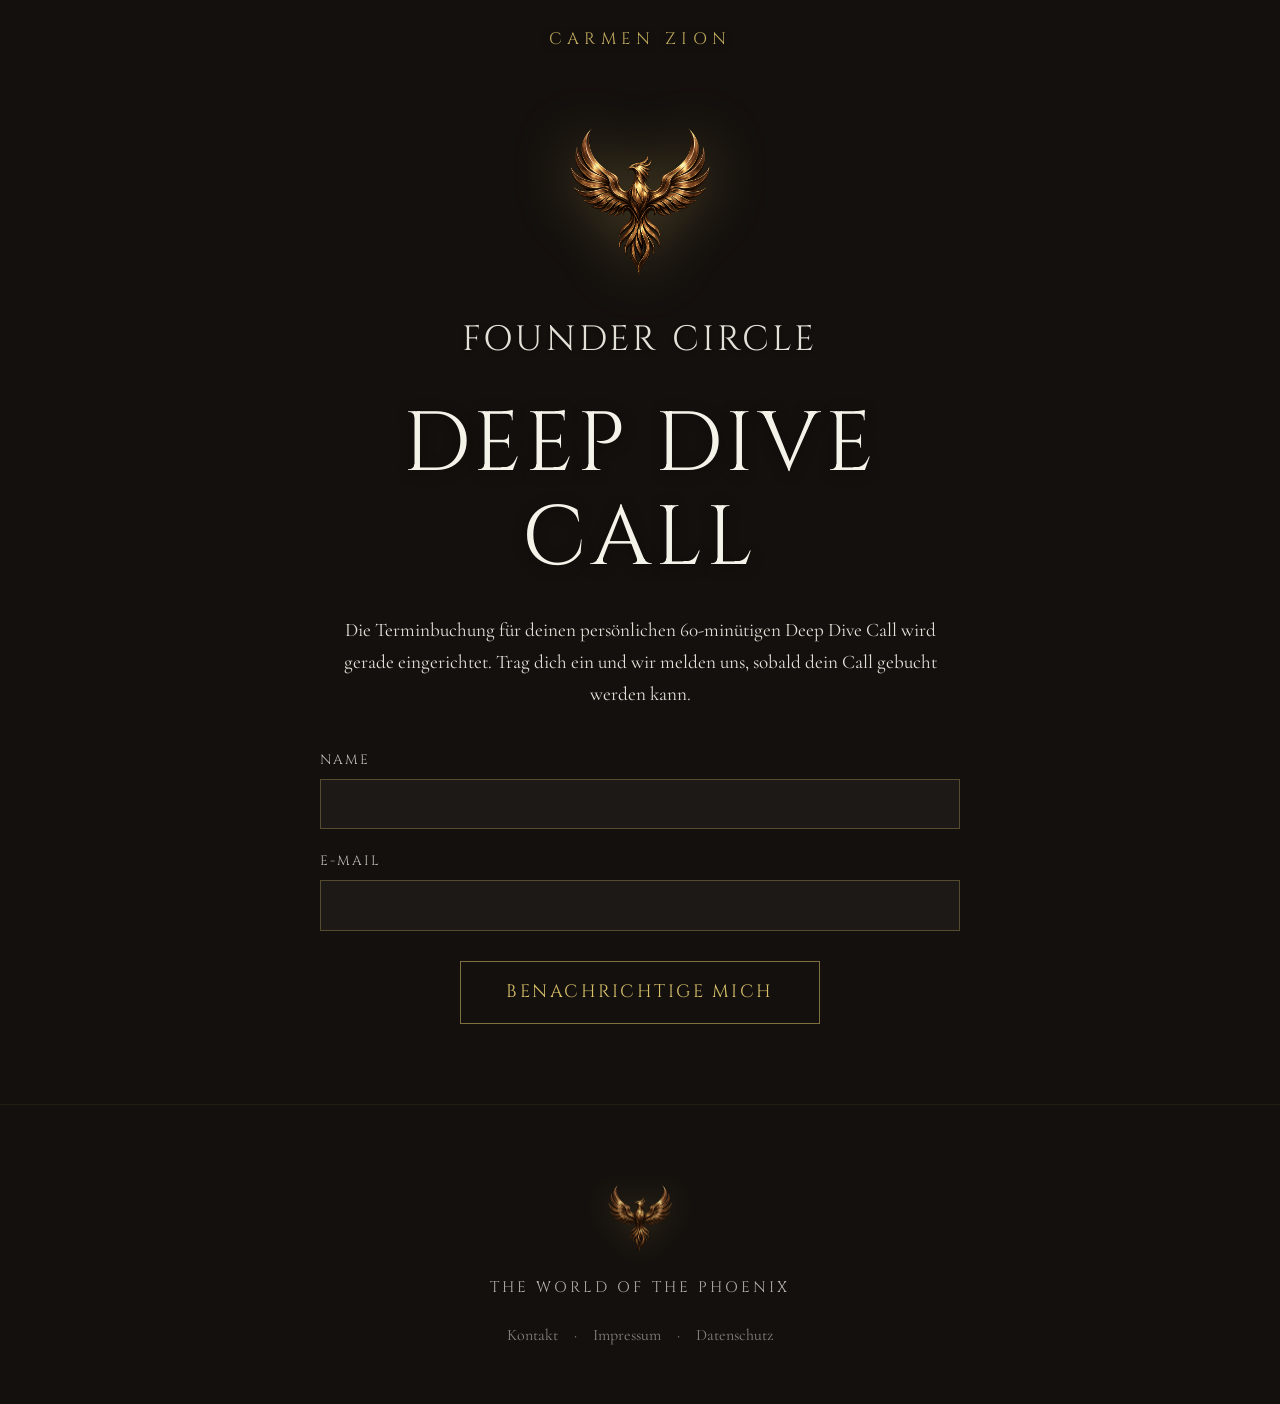
==== booking.html @ 92e67516 "Add contact, waitlist, booking, and gateway1 destination pages" ====
<!DOCTYPE html>
<html lang="de">
<head>
<meta charset="UTF-8">
<meta name="viewport" content="width=device-width, initial-scale=1.0">
<title>Deep Dive Call — Founder Circle</title>
<meta name="description" content="Die Terminbuchung für deinen persönlichen Deep Dive Call öffnet in Kürze.">
<link rel="icon" type="image/png" href="assets/img/phoenix-gold.png">
<link rel="preload" href="assets/fonts/cinzel-latin-400-normal.woff2" as="font" type="font/woff2" crossorigin>
<link rel="preload" href="assets/fonts/cormorant-garamond-latin-400-normal.woff2" as="font" type="font/woff2" crossorigin>
<link rel="stylesheet" href="css/style.css">
</head>
<body>

<header class="site-header">
  <a href="index.html" class="site-header__mark">Carmen Zion</a>
</header>

<main class="page">
  <section class="page__hero">
    <img src="assets/img/phoenix-gold.png" alt="" class="phoenix phoenix--center">
    <p class="eyebrow">Founder Circle</p>
    <h1 class="headline">Deep Dive Call</h1>
    <p class="body body--center">Die Terminbuchung für deinen persönlichen 60-minütigen Deep Dive Call
    wird gerade eingerichtet. Trag dich ein und wir melden uns, sobald dein Call gebucht werden kann.</p>

    <div class="form-wrap" data-form-wrap>
      <form class="form" data-webhook-form novalidate>
        <div class="form__field">
          <label for="booking-name">Name</label>
          <input type="text" id="booking-name" name="name" autocomplete="name" required>
        </div>
        <div class="form__field">
          <label for="booking-email">E-Mail</label>
          <input type="email" id="booking-email" name="email" autocomplete="email" required>
        </div>
        <div class="form__honeypot" aria-hidden="true">
          <label for="booking-website">Website</label>
          <input type="text" id="booking-website" name="website" data-honeypot tabindex="-1" autocomplete="off">
        </div>
        <button type="submit" class="btn btn--gold form__submit">Benachrichtige mich</button>
      </form>
      <p class="form__success" data-form-success hidden>Danke — wir melden uns bei dir, sobald die Terminbuchung bereitsteht.</p>
    </div>
  </section>
</main>

<footer class="footer">
  <img src="assets/img/phoenix-gold.png" alt="" class="phoenix phoenix--footer">
  <p class="footer__brand">The World of the Phoenix</p>
  <nav class="footer__nav">
    <a href="contact.html">Kontakt</a>
    <span>·</span>
    <a href="#">Impressum</a>
    <span>·</span>
    <a href="#">Datenschutz</a>
  </nav>
</footer>

<script src="js/forms.js"></script>
</body>
</html>
---- css/style.css ----
/* ==========================================================================
   The World of the Phoenix — Cinematic Funnel
   Farbwelt: Cinematic Ink Black #14100D · Pristine #F4F3EA · Parsnip Gold #D8C06A
   Typografie: Cinzel (Headline/Subline) · Cormorant Garamond (Statement/Fließtext)
   ========================================================================== */

/* ---------- Selbstgehostete Schriften ---------- */
@font-face {
  font-family: 'Cinzel';
  font-style: normal;
  font-weight: 400;
  font-display: swap;
  src: url('../assets/fonts/cinzel-latin-400-normal.woff2') format('woff2');
}
@font-face {
  font-family: 'Cinzel';
  font-style: normal;
  font-weight: 500;
  font-display: swap;
  src: url('../assets/fonts/cinzel-latin-500-normal.woff2') format('woff2');
}
@font-face {
  font-family: 'Cormorant Garamond';
  font-style: normal;
  font-weight: 400;
  font-display: swap;
  src: url('../assets/fonts/cormorant-garamond-latin-400-normal.woff2') format('woff2');
}
@font-face {
  font-family: 'Cormorant Garamond';
  font-style: normal;
  font-weight: 500;
  font-display: swap;
  src: url('../assets/fonts/cormorant-garamond-latin-500-normal.woff2') format('woff2');
}
@font-face {
  font-family: 'Cormorant Garamond';
  font-style: italic;
  font-weight: 400;
  font-display: swap;
  src: url('../assets/fonts/cormorant-garamond-latin-400-italic.woff2') format('woff2');
}
@font-face {
  font-family: 'Cormorant Garamond';
  font-style: italic;
  font-weight: 500;
  font-display: swap;
  src: url('../assets/fonts/cormorant-garamond-latin-500-italic.woff2') format('woff2');
}

:root {
  --ink: #14100D;
  --ink-soft: #1b1611;
  --pristine: #F4F3EA;
  --gold: #D8C06A;
  --butterum: #C98B4A;
  --bronze: #8A5B3D;

  --water-st: #7FAFBE;
  --water-cta: #2F6F63;
  --fire-st: #C98B4A;
  --fire-cta: #B45A34;
  --air-st: #B7B1BE;
  --air-cta: #F3E6B2;
  --earth-st: #A8C56A;
  --earth-cta: #496B43;

  --font-display: 'Cinzel', serif;
  --font-body: 'Cormorant Garamond', serif;

  --headline: clamp(2.9rem, 7.5vw, 5.25rem);      /* 82–84px desktop */
  --subline: clamp(1.45rem, 3vw, 2.2rem);         /* 33–35px */
  --statement: clamp(1.3rem, 2.2vw, 1.75rem);     /* 26–28px */
  --statement-i: clamp(1.15rem, 2vw, 1.5rem);     /* 22–24px */
  --body: clamp(1.1rem, 1.5vw, 1.28rem);          /* 18–20px */
}

* { margin: 0; padding: 0; box-sizing: border-box; }

html { scroll-behavior: auto; }

html.lenis, html.lenis body { height: auto; }
.lenis.lenis-smooth { scroll-behavior: auto !important; }

body {
  background: var(--ink);
  color: var(--pristine);
  font-family: var(--font-body);
  font-size: var(--body);
  line-height: 1.65;
  overflow-x: hidden;
  -webkit-font-smoothing: antialiased;
}

::selection { background: rgba(216, 192, 106, 0.25); color: var(--pristine); }

img { max-width: 100%; display: block; }

/* ---------- Preloader ---------- */
.preloader {
  position: fixed; inset: 0; z-index: 100;
  background: var(--ink);
  display: flex; flex-direction: column; align-items: center; justify-content: center;
  gap: 2rem;
  transition: opacity 1.2s ease, visibility 1.2s;
}
.preloader.is-done { opacity: 0; visibility: hidden; pointer-events: none; }
.preloader__phoenix {
  width: clamp(80px, 12vw, 130px);
  filter: drop-shadow(0 0 30px rgba(216, 192, 106, 0.35));
  animation: pulse 2.4s ease-in-out infinite;
}
@keyframes pulse {
  0%, 100% { opacity: 0.75; transform: scale(1); }
  50% { opacity: 1; transform: scale(1.04); }
}
.preloader__line {
  width: 160px; height: 1px;
  background: linear-gradient(90deg, transparent, var(--gold), transparent);
  animation: shimmer 1.8s ease-in-out infinite;
}
@keyframes shimmer { 0%,100% { opacity: 0.3; } 50% { opacity: 1; } }

/* ---------- Fixed layers ---------- */
#dust {
  position: fixed; inset: 0; z-index: 1;
  pointer-events: none;
  opacity: 0.65;
}

.cursor-glow {
  position: fixed; z-index: 99;
  width: 340px; height: 340px;
  margin: -170px 0 0 -170px;
  border-radius: 50%;
  pointer-events: none;
  background: radial-gradient(circle, rgba(216,192,106,0.07) 0%, rgba(216,192,106,0.025) 40%, transparent 70%);
  opacity: 0;
  transition: opacity 0.6s;
}
body.has-cursor .cursor-glow { opacity: 1; }
@media (hover: none) { .cursor-glow { display: none; } }

.progress {
  position: fixed; top: 0; left: 0; z-index: 98;
  height: 2px; width: 100%;
  background: linear-gradient(90deg, var(--bronze), var(--gold));
  transform-origin: 0 50%;
  transform: scaleX(0);
  opacity: 0.55;
}

main { position: relative; z-index: 2; }

/* ---------- Scenes ---------- */
.scene { position: relative; }

.scene--hero {
  min-height: 100vh; min-height: 100svh;
  display: flex; align-items: center;
  overflow: hidden;
}

.scene__bg { position: absolute; inset: 0; overflow: hidden; }
.scene__img {
  position: absolute; inset: -12% 0;
  background-size: cover; background-position: center;
  will-change: transform;
}
.scene__veil {
  position: absolute; inset: 0;
  background: linear-gradient(100deg, rgba(20,16,13,0.72) 0%, rgba(20,16,13,0.35) 45%, rgba(20,16,13,0.15) 100%);
}
.scene__veil--light {
  background: linear-gradient(180deg, rgba(20,16,13,0.35), rgba(20,16,13,0.25) 50%, rgba(20,16,13,0.45));
}
.scene__fade { position: absolute; left: 0; right: 0; height: 34vh; pointer-events: none; }
.scene__fade--bottom { bottom: -1px; background: linear-gradient(180deg, transparent, var(--ink)); }
.scene__fade--top { top: -1px; background: linear-gradient(0deg, transparent, var(--ink)); }

.scene__content {
  position: relative; z-index: 3;
  width: min(1200px, 92vw);
  margin: 0 auto;
  padding: 18vh 0;
}
.scene__content--right { text-align: right; }

.scene--dark {
  background: var(--ink);
  padding: clamp(6rem, 14vh, 10rem) 0;
}

/* ---------- Typography ---------- */
.eyebrow {
  font-family: var(--font-display);
  font-size: var(--subline);
  font-weight: 400;
  letter-spacing: 0.09em;
  color: var(--pristine);
  opacity: 0.92;
  text-transform: uppercase;
  text-shadow: 0 1px 4px rgba(0,0,0,0.5);
}

.headline {
  font-family: var(--font-display);
  font-size: var(--headline);
  font-weight: 400;
  letter-spacing: 0.055em;
  line-height: 1.12;
  color: var(--pristine);
  text-transform: uppercase;
  text-shadow: 0 2px 14px rgba(0,0,0,0.45);
}
.headline--gold { color: var(--gold); }
.headline--world {
  color: var(--pristine);
  text-align: center;
  width: 100%;
  text-shadow: 0 2px 24px rgba(0,0,0,0.65);
}

.subline {
  font-family: var(--font-display);
  font-size: var(--subline);
  font-weight: 400;
  letter-spacing: 0.05em;
  line-height: 1.4;
  color: var(--pristine);
}
.subline--copper { color: var(--butterum); }

.statement {
  font-family: var(--font-body);
  font-size: var(--statement);
  font-weight: 500;
  line-height: 1.5;
  color: var(--pristine);
}
.statement--copper { color: var(--butterum); }
.statement em { font-style: italic; }

.statement-soft {
  font-family: var(--font-body);
  font-style: italic;
  font-size: var(--statement-i);
  color: var(--butterum);
  opacity: 0.88;
  margin-bottom: 0.35rem;
  text-shadow: 0 1px 4px rgba(0,0,0,0.4);
}

.body { font-size: var(--body); color: var(--pristine); opacity: 0.92; }
.body-l { font-size: calc(var(--body) * 1.08); color: var(--pristine); opacity: 0.94; text-shadow: 0 1px 5px rgba(0,0,0,0.55); }
.body--center { max-width: 46em; margin-left: auto; margin-right: auto; }

/* ---------- Hero ---------- */
.hero__content { max-width: 720px; }
.hero__content .headline { margin: 0.6rem 0 2.2rem; }
.hero__intro p + p { margin-top: 1.1rem; }

.scroll-cue {
  position: absolute; bottom: 4.5vh; left: 50%; z-index: 4;
  transform: translateX(-50%);
}
.scroll-cue span {
  display: block; width: 1px; height: 64px;
  background: linear-gradient(180deg, transparent, var(--gold));
  animation: cue 2.6s ease-in-out infinite;
}
@keyframes cue {
  0% { transform: scaleY(0); transform-origin: top; }
  45% { transform: scaleY(1); transform-origin: top; }
  55% { transform: scaleY(1); transform-origin: bottom; }
  100% { transform: scaleY(0); transform-origin: bottom; }
}

/* ---------- Frames (cinematic image containers) ---------- */
.frame {
  position: relative; overflow: hidden;
  box-shadow: 0 30px 80px rgba(0,0,0,0.55);
}
.frame img { width: 100%; height: 100%; object-fit: cover; will-change: transform; }
.frame__fade {
  position: absolute; inset: 0; pointer-events: none;
  background:
    linear-gradient(180deg, rgba(20,16,13,0.25) 0%, transparent 22%, transparent 60%, rgba(20,16,13,0.82) 100%);
}

/* ---------- Mirror scenes ---------- */
.scene--mirror { display: flex; flex-direction: column; gap: clamp(5rem, 12vh, 9rem); }

.mirror__grid {
  width: min(1300px, 92vw);
  margin: 0 auto;
  display: grid;
  grid-template-columns: 1.15fr 1fr;
  gap: clamp(2.5rem, 6vw, 6rem);
  align-items: center;
}
.mirror__grid--flip { grid-template-columns: 1fr 1.15fr; }

.mirror__media { aspect-ratio: 16 / 10; }
.mirror__text { display: flex; flex-direction: column; gap: 2.6rem; }
.mirror__text .subline { line-height: 1.5; }

.statement-block { }

/* ---------- Room scene ---------- */
.scene--room { text-align: center; }
.room__media {
  width: min(1100px, 88vw);
  margin: 0 auto clamp(3rem, 7vh, 5rem);
  aspect-ratio: 16 / 9;
}
.room__text {
  width: min(880px, 90vw);
  margin: 0 auto;
  display: flex; flex-direction: column; gap: 2.4rem;
}

/* ---------- Offer scene ---------- */
.offer__grid {
  width: min(1300px, 92vw);
  margin: 0 auto;
  display: grid;
  grid-template-columns: 0.9fr 1.1fr;
  gap: clamp(3rem, 6vw, 6rem);
  align-items: center;
}
.offer__media { aspect-ratio: 4 / 5; }
.offer__media img { object-position: 20% center; filter: grayscale(1); }
.offer__soon {
  position: absolute; left: 2rem; bottom: 2rem;
  display: flex; flex-direction: column; gap: 0.2rem;
}
.offer__soon-label {
  font-family: var(--font-body);
  font-size: 1.1rem; letter-spacing: 0.25em; text-transform: lowercase;
  color: var(--pristine); opacity: 0.85;
}
.offer__soon-script {
  font-family: var(--font-body); font-style: italic;
  font-size: 1.7rem; color: var(--pristine);
}
.offer__text { display: flex; flex-direction: column; gap: 1.6rem; }
.phoenix--offer { width: clamp(90px, 9vw, 130px); filter: drop-shadow(0 0 26px rgba(216,192,106,0.25)); }
.offer__heading {
  font-family: var(--font-body);
  font-size: var(--statement);
  font-weight: 500;
  color: var(--butterum);
  margin-top: 0.6rem;
}
.offer__list { list-style: none; }
.offer__list li {
  padding: 0.85rem 0;
  border-bottom: 1px solid rgba(216,192,106,0.14);
  font-size: var(--body);
  opacity: 0.92;
}
.offer__list li:last-child { border-bottom: none; }

/* ---------- CTA scene ---------- */
.scene--cta {
  text-align: center;
  display: flex; flex-direction: column; align-items: center;
  gap: 2.4rem;
  padding-left: 4vw; padding-right: 4vw;
}
.phoenix--center {
  width: clamp(100px, 11vw, 150px);
  filter: drop-shadow(0 0 30px rgba(216,192,106,0.3));
}
.cta-block { display: flex; flex-direction: column; align-items: center; gap: 2.4rem; margin-top: 1rem; }

.btn {
  display: inline-block;
  font-family: var(--font-display);
  font-size: clamp(0.95rem, 1.4vw, 1.15rem);
  letter-spacing: 0.14em;
  text-transform: uppercase;
  text-decoration: none;
  color: var(--gold);
  border: 1px solid rgba(216,192,106,0.55);
  padding: 1.15rem 2.8rem;
  background: transparent;
  transition: background 0.5s ease, color 0.5s ease, box-shadow 0.5s ease, border-color 0.5s ease;
}
.btn:hover {
  background: rgba(216,192,106,0.12);
  box-shadow: 0 0 40px rgba(216,192,106,0.18);
  border-color: var(--gold);
}
.btn--gold { color: var(--gold); }
.btn--copper {
  color: var(--butterum); border-color: rgba(201,139,74,0.55);
}
.btn--copper:hover { background: rgba(201,139,74,0.12); box-shadow: 0 0 40px rgba(201,139,74,0.18); border-color: var(--butterum); }
.btn--water {
  color: var(--water-st); border-color: rgba(47,111,99,0.8);
}
.btn--water:hover { background: rgba(47,111,99,0.22); box-shadow: 0 0 40px rgba(127,175,190,0.15); border-color: var(--water-st); }

/* ---------- Elements hero ---------- */
.scene--elements { text-align: center; }
.scene--elements .scene__content { display: flex; flex-direction: column; align-items: center; gap: 1.6rem; }
.scene--elements .headline { color: var(--pristine); }

/* ---------- Gateways intro ---------- */
.scene--gateintro {
  text-align: center;
  display: flex; flex-direction: column; align-items: center; gap: 2.2rem;
  padding-left: 4vw; padding-right: 4vw;
}
.scene--gateintro .subline { text-transform: uppercase; letter-spacing: 0.08em; }

/* ---------- Gateway scenes ---------- */
.gateway { overflow: hidden; }
.gateway__grid {
  width: min(1360px, 94vw);
  margin: 0 auto;
  display: grid;
  grid-template-columns: 0.75fr 1.6fr;
  gap: clamp(2.5rem, 5vw, 5rem);
  align-items: center;
}
.gateway__grid--flip { grid-template-columns: 1.6fr 0.75fr; }

.gateway__side {
  display: flex; flex-direction: column; align-items: flex-start;
  gap: 1.7rem;
}
.phoenix--gw { width: clamp(80px, 8vw, 115px); filter: drop-shadow(0 0 22px rgba(216,192,106,0.22)); }

.gateway__verb {
  font-family: var(--font-display);
  font-size: clamp(1.4rem, 2.2vw, 1.8rem);
  font-weight: 500;
  letter-spacing: 0.22em;
  text-transform: uppercase;
}
.gateway__lines {
  font-family: var(--font-display);
  font-size: clamp(0.95rem, 1.35vw, 1.15rem);
  font-weight: 400;
  letter-spacing: 0.09em;
  text-transform: uppercase;
  line-height: 2.05;
  opacity: 0.85;
}
.gateway__plaque { width: clamp(180px, 16vw, 240px); filter: drop-shadow(0 10px 24px rgba(0,0,0,0.6)); }
.gateway__lock {
  font-style: italic;
  font-size: 1rem;
  opacity: 0.45;
  letter-spacing: 0.04em;
}

.gateway__media { aspect-ratio: 16 / 9.5; }
.gateway__caption {
  position: absolute; left: 0; right: 0; bottom: 0; z-index: 2;
  padding: 0 2.5rem 2.2rem;
  display: flex; flex-direction: column; gap: 0.5rem;
  text-align: center;
}
.gateway__title {
  font-family: var(--font-display);
  font-size: clamp(1.7rem, 3.6vw, 3rem);
  letter-spacing: 0.07em;
  text-shadow: 0 2px 18px rgba(0,0,0,0.75);
}
.gateway__keywords {
  font-family: var(--font-display);
  font-size: clamp(0.9rem, 1.5vw, 1.25rem);
  letter-spacing: 0.18em;
  text-transform: uppercase;
  color: var(--pristine);
  opacity: 0.92;
  text-shadow: 0 1px 8px rgba(0,0,0,0.7);
}

.gateway--water .gateway__verb { color: var(--water-st); }
.gateway--water .gateway__lines { color: var(--water-st); }
.gateway--water .gateway__title { color: var(--water-st); }
.gateway--fire .gateway__verb { color: var(--fire-st); }
.gateway--fire .gateway__lines { color: var(--fire-st); }
.gateway--fire .gateway__title { color: var(--fire-st); }
.gateway--air .gateway__verb { color: var(--air-st); }
.gateway--air .gateway__lines { color: var(--air-st); }
.gateway--air .gateway__title { color: var(--air-st); }
.gateway--earth .gateway__verb { color: var(--earth-st); }
.gateway--earth .gateway__lines { color: var(--earth-st); }
.gateway--earth .gateway__title { color: var(--earth-st); }

/* ---------- Journey CTA ---------- */
.scene--journey {
  text-align: center;
  display: flex; flex-direction: column; align-items: center; gap: 2.4rem;
  padding-left: 4vw; padding-right: 4vw;
}
.journey__media {
  width: min(680px, 86vw);
  aspect-ratio: 16 / 9.5;
}

/* ---------- World / Statue heroes ---------- */
.scene--world .scene__content,
.scene--statue .scene__content { display: flex; align-items: center; justify-content: center; }
.scene--statue .scene__content { justify-content: flex-end; }
.scene--statue .scene__content > div, .scene--statue .scene__content { flex-direction: column; gap: 1.4rem; }
.scene--statue .subline { text-shadow: 0 2px 14px rgba(0,0,0,0.6); }

/* ---------- Rise / Secret ---------- */
.scene--rise { display: flex; flex-direction: column; gap: clamp(5rem, 11vh, 8rem); }
.rise__grid {
  width: min(1300px, 92vw);
  margin: 0 auto;
  display: grid;
  grid-template-columns: 1fr 1.05fr;
  gap: clamp(3rem, 6vw, 6rem);
  align-items: center;
}
.rise__text { display: flex; flex-direction: column; align-items: flex-start; gap: 1.9rem; }
.phoenix--rise { width: clamp(90px, 9vw, 130px); filter: drop-shadow(0 0 26px rgba(216,192,106,0.28)); }
.rise__limit {
  font-family: var(--font-display);
  font-size: clamp(1rem, 1.5vw, 1.25rem);
  letter-spacing: 0.14em;
  text-transform: uppercase;
  color: var(--gold);
}
.rise__requirement {
  font-family: var(--font-display);
  font-size: clamp(0.9rem, 1.3vw, 1.05rem);
  letter-spacing: 0.1em;
  text-transform: uppercase;
  opacity: 0.75;
  line-height: 1.9;
}
.rise__media { aspect-ratio: 16 / 10; }
.rise__secret {
  text-align: center;
  display: flex; flex-direction: column; gap: 0.6rem;
  padding: 0 4vw;
}

/* ---------- Footer ---------- */
.footer {
  background: var(--ink);
  text-align: center;
  padding: 5rem 4vw 3.5rem;
  display: flex; flex-direction: column; align-items: center; gap: 1.4rem;
  border-top: 1px solid rgba(216,192,106,0.08);
}
.phoenix--footer { width: 64px; opacity: 0.85; filter: drop-shadow(0 0 16px rgba(216,192,106,0.2)); }
.footer__brand {
  font-family: var(--font-display);
  letter-spacing: 0.2em;
  text-transform: uppercase;
  font-size: 0.95rem;
  opacity: 0.7;
}
.footer__nav { display: flex; gap: 1rem; align-items: center; font-size: 1rem; opacity: 0.5; }
.footer__nav a { color: var(--pristine); text-decoration: none; transition: opacity 0.3s; }
.footer__nav a:hover { opacity: 0.8; color: var(--gold); }

/* ---------- Reveal base states (JS overrides) ---------- */
.reveal, .reveal-img { opacity: 0; }
.no-js .reveal, .no-js .reveal-img,
.reduced-motion .reveal, .reduced-motion .reveal-img { opacity: 1; }

/* ---------- Responsive ---------- */
@media (max-width: 900px) {
  .mirror__grid, .mirror__grid--flip,
  .offer__grid,
  .gateway__grid, .gateway__grid--flip,
  .rise__grid {
    grid-template-columns: 1fr;
  }
  /* Bilder immer vor dem Text auf Mobile */
  .mirror__grid--flip .mirror__text { order: 2; }
  .mirror__grid--flip .mirror__media { order: 1; }
  .gateway__grid .gateway__side { order: 2; }
  .gateway__grid .gateway__media { order: 1; }
  .rise__grid .rise__media { order: 1; }
  .rise__grid .rise__text { order: 2; }

  .scene__content { padding: 22vh 0 16vh; }
  .scene__content--right { text-align: left; }
  .scene--statue .scene__content { justify-content: flex-start; }
  .offer__media { aspect-ratio: 4 / 4.4; }
  .gateway__side { align-items: flex-start; }
  #dust { opacity: 0.45; }
}

/* ---------- Site header (logo-only, no menu) ---------- */
.site-header {
  position: fixed; top: 0; left: 0; right: 0; z-index: 40;
  display: flex; justify-content: center;
  padding: 1.6rem 4vw;
  pointer-events: none;
}
.site-header__mark {
  pointer-events: auto;
  font-family: var(--font-display);
  font-size: clamp(0.85rem, 1.3vw, 1.05rem);
  letter-spacing: 0.32em;
  text-transform: uppercase;
  color: var(--gold);
  text-decoration: none;
  text-shadow: 0 2px 10px rgba(0,0,0,0.5);
  opacity: 0.88;
  transition: opacity 0.3s ease;
}
.site-header__mark:hover { opacity: 1; }

/* ---------- Simple single-screen pages (contact/waitlist/booking/gateway1) ---------- */
.page {
  min-height: 100vh; min-height: 100svh;
  display: flex; align-items: center; justify-content: center;
  padding: 8rem 4vw 5rem;
}
.page__hero {
  width: min(640px, 92vw);
  text-align: center;
  display: flex; flex-direction: column; align-items: center; gap: 1.8rem;
}
.page__hero .phoenix--center { margin-bottom: 0.4rem; }

/* ---------- Forms ---------- */
.form-wrap { width: 100%; display: flex; flex-direction: column; align-items: center; gap: 1.4rem; }
.form { width: 100%; display: flex; flex-direction: column; gap: 1.3rem; margin-top: 0.6rem; }
.form.is-sent { display: none; }
.form__field { display: flex; flex-direction: column; gap: 0.5rem; text-align: left; }
.form__field label {
  font-family: var(--font-display);
  font-size: 0.85rem;
  letter-spacing: 0.14em;
  text-transform: uppercase;
  color: var(--pristine);
  opacity: 0.75;
}
.form__field input,
.form__field textarea {
  font-family: var(--font-body);
  font-size: 1.05rem;
  color: var(--pristine);
  background: rgba(244,243,234,0.04);
  border: 1px solid rgba(216,192,106,0.3);
  padding: 0.85rem 1rem;
  transition: border-color 0.3s ease, background 0.3s ease;
}
.form__field input:focus,
.form__field textarea:focus {
  outline: none;
  border-color: var(--gold);
  background: rgba(244,243,234,0.07);
}
.form__field textarea { resize: vertical; min-height: 120px; }
.form__honeypot { position: absolute; left: -9999px; width: 1px; height: 1px; overflow: hidden; }
.form__submit { align-self: center; margin-top: 0.6rem; }
.form__success { font-size: var(--body); color: var(--gold); }

button.btn { appearance: none; -webkit-appearance: none; background: transparent; cursor: pointer; }

/* ---------- Keyboard focus ---------- */
.btn:focus-visible {
  outline: 2px solid var(--gold);
  outline-offset: 4px;
}
.site-header__mark:focus-visible {
  outline: 2px solid var(--gold);
  outline-offset: 6px;
}
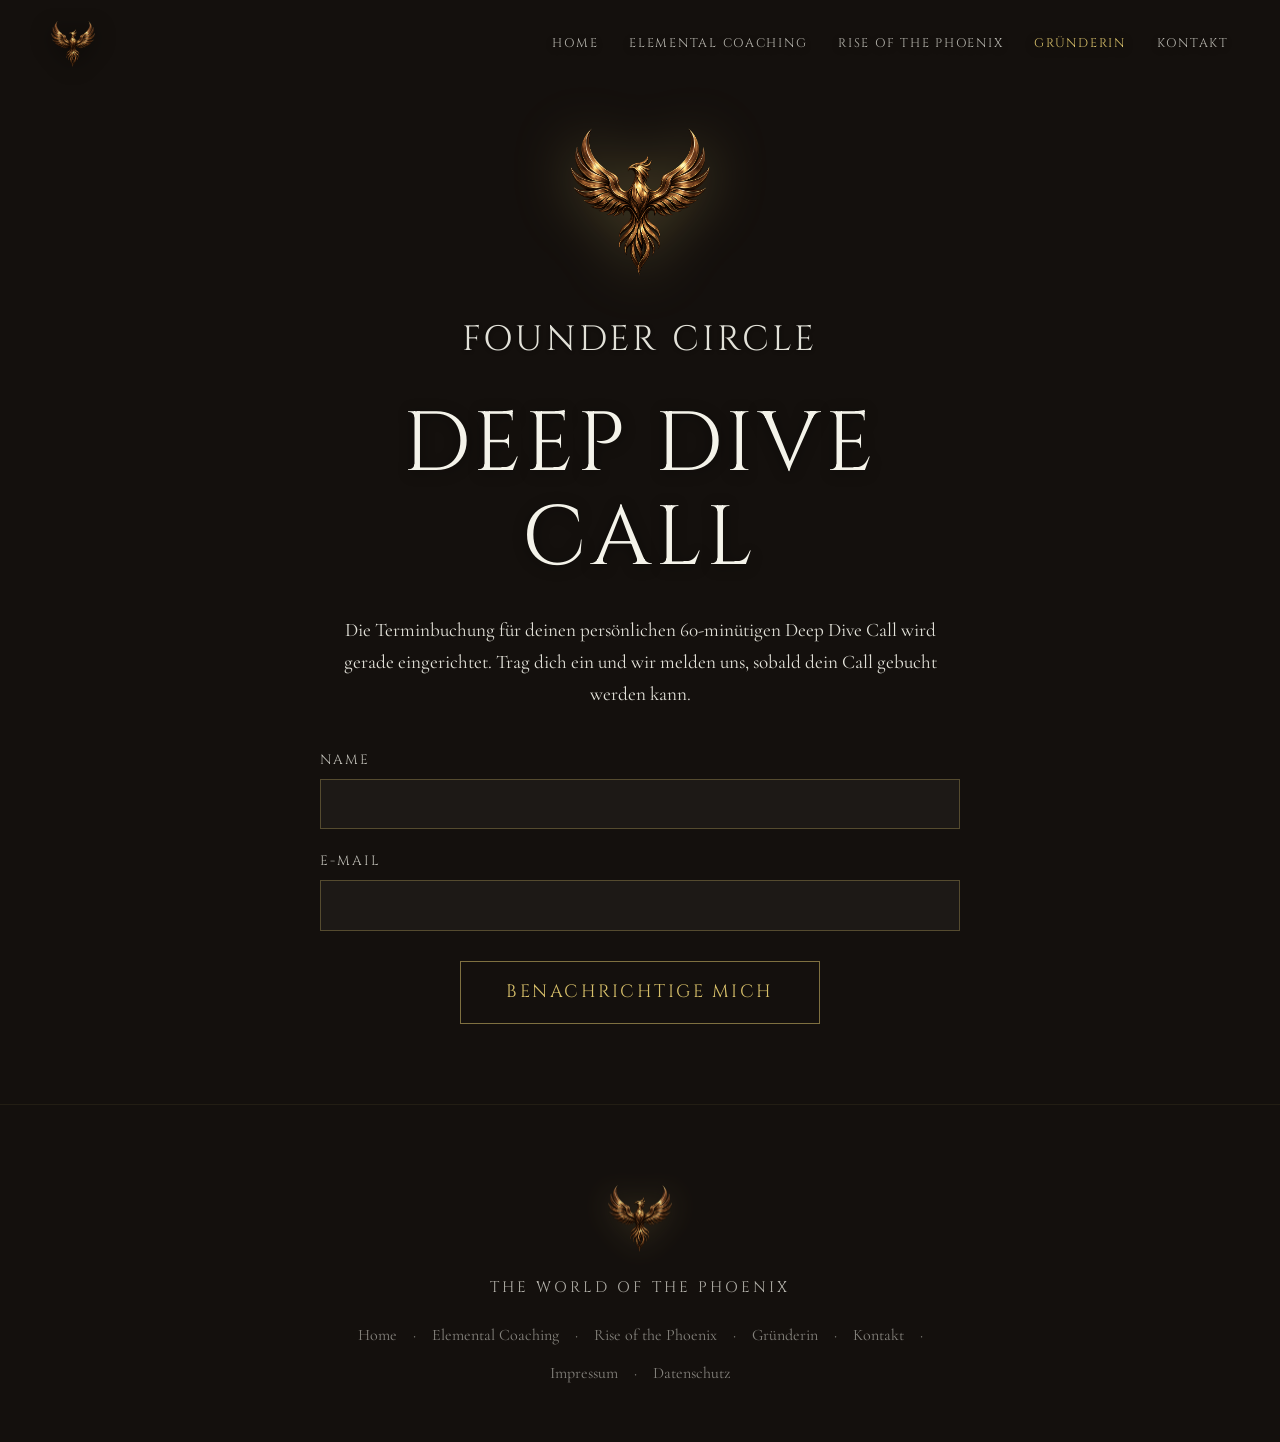
==== commit b19d2a60: "Turn funnel into a real multi-page site with navigation - Add a real header nav (Phoenix logo top-le" ====
--- a/booking.html
+++ b/booking.html
@@ -13,7 +13,20 @@
 <body>
 
 <header class="site-header">
-  <a href="index.html" class="site-header__mark">Carmen Zion</a>
+  <a href="index.html" class="site-header__logo" aria-label="Startseite – The World of the Phoenix">
+    <img src="assets/img/phoenix-gold.png" alt="The World of the Phoenix">
+  </a>
+  <nav class="site-nav" id="siteNav">
+    <a href="index.html" class="site-nav__link">Home</a>
+    <a href="elemental-coaching.html" class="site-nav__link">Elemental Coaching</a>
+    <a href="phoenix-rising.html" class="site-nav__link">Rise of the Phoenix</a>
+    <a href="founder.html" class="site-nav__link" aria-current="page">Gründerin</a>
+    <a href="contact.html" class="site-nav__link">Kontakt</a>
+  </nav>
+  <button type="button" class="site-nav__toggle" id="navToggle" aria-expanded="false" aria-controls="siteNav">
+    <span></span><span></span><span></span>
+    <span class="sr-only">Menü öffnen</span>
+  </button>
 </header>
 
 <main class="page">
@@ -49,6 +62,14 @@
   <img src="assets/img/phoenix-gold.png" alt="" class="phoenix phoenix--footer">
   <p class="footer__brand">The World of the Phoenix</p>
   <nav class="footer__nav">
+    <a href="index.html">Home</a>
+    <span>·</span>
+    <a href="elemental-coaching.html">Elemental Coaching</a>
+    <span>·</span>
+    <a href="phoenix-rising.html">Rise of the Phoenix</a>
+    <span>·</span>
+    <a href="founder.html">Gründerin</a>
+    <span>·</span>
     <a href="contact.html">Kontakt</a>
     <span>·</span>
     <a href="#">Impressum</a>
@@ -57,6 +78,7 @@
   </nav>
 </footer>
 
+<script src="js/nav.js"></script>
 <script src="js/forms.js"></script>
 </body>
 </html>
--- a/css/style.css
+++ b/css/style.css
@@ -167,6 +167,10 @@
   background-size: cover; background-position: center;
   will-change: transform;
 }
+.scene__video {
+  width: 100%; height: 100%;
+  object-fit: cover; object-position: center;
+}
 .scene__veil {
   position: absolute; inset: 0;
   background: linear-gradient(100deg, rgba(20,16,13,0.72) 0%, rgba(20,16,13,0.35) 45%, rgba(20,16,13,0.15) 100%);
@@ -329,8 +333,8 @@
   gap: clamp(3rem, 6vw, 6rem);
   align-items: center;
 }
-.offer__media { aspect-ratio: 4 / 5; }
-.offer__media img { object-position: 20% center; filter: grayscale(1); }
+.offer__media { aspect-ratio: 16 / 9; }
+.offer__media img { object-position: center 30%; filter: grayscale(1); }
 .offer__soon {
   position: absolute; left: 2rem; bottom: 2rem;
   display: flex; flex-direction: column; gap: 0.2rem;
@@ -415,6 +419,48 @@
   padding-left: 4vw; padding-right: 4vw;
 }
 .scene--gateintro .subline { text-transform: uppercase; letter-spacing: 0.08em; }
+
+.gateway-select {
+  display: flex; flex-wrap: wrap; justify-content: center;
+  gap: clamp(1.2rem, 3vw, 2.4rem); margin-top: 0.6rem;
+}
+.plaque-btn {
+  background: none; border: none; padding: 0;
+  cursor: pointer;
+  transition: transform 0.45s ease, filter 0.45s ease;
+}
+.plaque-btn img {
+  display: block;
+  width: clamp(160px, 15vw, 225px);
+  filter: drop-shadow(0 10px 24px rgba(0,0,0,0.6));
+  transition: filter 0.45s ease;
+}
+.plaque-btn:hover { transform: translateY(-5px); }
+.plaque-btn:hover img { filter: drop-shadow(0 14px 30px rgba(0,0,0,0.7)) drop-shadow(0 0 22px rgba(216,192,106,0.35)); }
+.plaque-btn:focus-visible { outline: 2px solid var(--gold); outline-offset: 4px; }
+
+/* Große Gateway-Szenenbilder sind ebenfalls klickbar */
+.gateway__media[data-gateway-btn] { cursor: pointer; }
+.gateway__media[data-gateway-btn]:focus-visible { outline: 2px solid var(--gold); outline-offset: 4px; }
+
+/* ---------- Toast ---------- */
+.toast {
+  position: fixed; left: 50%; bottom: 2.2rem; z-index: 97;
+  transform: translate(-50%, 20px);
+  background: var(--ink-soft);
+  border: 1px solid rgba(216,192,106,0.4);
+  color: var(--pristine);
+  font-family: var(--font-display);
+  font-size: 0.95rem;
+  letter-spacing: 0.08em;
+  text-transform: uppercase;
+  padding: 1rem 1.8rem;
+  box-shadow: 0 20px 50px rgba(0,0,0,0.5);
+  opacity: 0;
+  pointer-events: none;
+  transition: opacity 0.4s ease, transform 0.4s ease;
+}
+.toast.is-visible { opacity: 1; transform: translate(-50%, 0); }
 
 /* ---------- Gateway scenes ---------- */
 .gateway { overflow: hidden; }
@@ -562,14 +608,75 @@
   font-size: 0.95rem;
   opacity: 0.7;
 }
-.footer__nav { display: flex; gap: 1rem; align-items: center; font-size: 1rem; opacity: 0.5; }
+.footer__nav { display: flex; flex-wrap: wrap; justify-content: center; gap: 0.7rem 1rem; align-items: center; font-size: 1rem; opacity: 0.5; max-width: 640px; }
 .footer__nav a { color: var(--pristine); text-decoration: none; transition: opacity 0.3s; }
 .footer__nav a:hover { opacity: 0.8; color: var(--gold); }
+
+/* ---------- Homepage — explore cards ---------- */
+.scene--explore { padding: 9rem 4vw 8rem; text-align: center; }
+.scene--explore .eyebrow, .scene--explore .subline { text-align: center; }
+.explore__grid {
+  margin-top: 3.5rem;
+  display: grid; grid-template-columns: repeat(3, 1fr); gap: 1.6rem;
+  max-width: 1180px; margin-left: auto; margin-right: auto;
+}
+.explore__card {
+  position: relative;
+  display: block;
+  aspect-ratio: 3 / 4;
+  overflow: hidden;
+  text-decoration: none;
+  border: 1px solid rgba(216,192,106,0.14);
+}
+.explore__card img {
+  position: absolute; inset: 0; width: 100%; height: 100%; object-fit: cover;
+  transition: transform 0.8s ease, filter 0.8s ease;
+  filter: brightness(0.72);
+}
+.explore__card:hover img, .explore__card:focus-visible img { transform: scale(1.06); filter: brightness(0.55); }
+.explore__card-fade {
+  position: absolute; inset: 0;
+  background: linear-gradient(180deg, rgba(20,16,13,0.15) 0%, rgba(20,16,13,0.55) 55%, rgba(20,16,13,0.95) 100%);
+}
+.explore__card-text {
+  position: absolute; left: 0; right: 0; bottom: 0;
+  padding: 1.8rem 1.6rem;
+  text-align: left;
+}
+.explore__card-eyebrow {
+  display: block;
+  font-family: var(--font-display);
+  font-size: 0.72rem; letter-spacing: 0.18em; text-transform: uppercase;
+  color: var(--gold); opacity: 0.9; margin-bottom: 0.6rem;
+}
+.explore__card-text h3 {
+  font-family: var(--font-display);
+  font-size: clamp(1.25rem, 2vw, 1.55rem);
+  color: var(--pristine);
+  margin-bottom: 0.6rem;
+}
+.explore__card-text p { font-size: 1rem; opacity: 0.85; margin-bottom: 1rem; }
+.explore__card-cta {
+  font-family: var(--font-display);
+  font-size: 0.8rem; letter-spacing: 0.1em; text-transform: uppercase;
+  color: var(--gold);
+  transition: transform 0.3s ease;
+  display: inline-block;
+}
+.explore__card:hover .explore__card-cta, .explore__card:focus-visible .explore__card-cta { transform: translateX(4px); }
+.explore__card:focus-visible { outline: 2px solid var(--gold); outline-offset: 4px; }
+
+@media (max-width: 900px) {
+  .explore__grid { grid-template-columns: 1fr; max-width: 420px; }
+}
 
 /* ---------- Reveal base states (JS overrides) ---------- */
 .reveal, .reveal-img { opacity: 0; }
 .no-js .reveal, .no-js .reveal-img,
 .reduced-motion .reveal, .reduced-motion .reveal-img { opacity: 1; }
+
+/* Wort-für-Wort-Reveal: einzelne Wort-Spans, vom JS zur Laufzeit erzeugt */
+.word { display: inline-block; }
 
 /* ---------- Responsive ---------- */
 @media (max-width: 900px) {
@@ -595,26 +702,75 @@
   #dust { opacity: 0.45; }
 }
 
-/* ---------- Site header (logo-only, no menu) ---------- */
+/* ---------- Site header — Phoenix mark + real navigation ---------- */
+.sr-only {
+  position: absolute; width: 1px; height: 1px; padding: 0; margin: -1px;
+  overflow: hidden; clip: rect(0,0,0,0); white-space: nowrap; border: 0;
+}
 .site-header {
-  position: fixed; top: 0; left: 0; right: 0; z-index: 40;
-  display: flex; justify-content: center;
-  padding: 1.6rem 4vw;
+  position: fixed; top: 0; left: 0; right: 0; z-index: 150;
+  display: flex; align-items: center; justify-content: space-between;
+  padding: 1.3rem 4vw;
   pointer-events: none;
 }
-.site-header__mark {
+.site-header__logo {
   pointer-events: auto;
-  font-family: var(--font-display);
-  font-size: clamp(0.85rem, 1.3vw, 1.05rem);
-  letter-spacing: 0.32em;
-  text-transform: uppercase;
-  color: var(--gold);
+  display: flex; align-items: center;
+  opacity: 0.92;
+  transition: opacity 0.3s ease;
+}
+.site-header__logo img {
+  height: clamp(34px, 4vw, 46px); width: auto;
+  filter: drop-shadow(0 2px 12px rgba(0,0,0,0.55));
+}
+.site-header__logo:hover, .site-header__logo:focus-visible { opacity: 1; }
+
+.site-nav {
+  pointer-events: auto;
+  display: flex; align-items: center; gap: clamp(1.2rem, 2.4vw, 2.4rem);
+}
+.site-nav__link {
+  font-family: var(--font-display);
+  font-size: 0.78rem;
+  letter-spacing: 0.14em;
+  text-transform: uppercase;
+  color: var(--pristine);
   text-decoration: none;
-  text-shadow: 0 2px 10px rgba(0,0,0,0.5);
-  opacity: 0.88;
-  transition: opacity 0.3s ease;
-}
-.site-header__mark:hover { opacity: 1; }
+  opacity: 0.72;
+  text-shadow: 0 2px 8px rgba(0,0,0,0.5);
+  transition: opacity 0.3s ease, color 0.3s ease;
+}
+.site-nav__link:hover, .site-nav__link:focus-visible,
+.site-nav__link[aria-current="page"] { opacity: 1; color: var(--gold); }
+
+.site-nav__toggle {
+  display: none;
+  pointer-events: auto;
+  flex-direction: column; justify-content: center; align-items: center; gap: 5px;
+  width: 40px; height: 36px;
+  background: transparent; border: none; cursor: pointer;
+}
+.site-nav__toggle span {
+  display: block; width: 22px; height: 2px;
+  background: var(--pristine);
+  transition: transform 0.3s ease, opacity 0.3s ease;
+}
+.site-nav__toggle[aria-expanded="true"] span:nth-child(1) { transform: translateY(7px) rotate(45deg); }
+.site-nav__toggle[aria-expanded="true"] span:nth-child(2) { opacity: 0; }
+.site-nav__toggle[aria-expanded="true"] span:nth-child(3) { transform: translateY(-7px) rotate(-45deg); }
+
+@media (max-width: 760px) {
+  .site-nav__toggle { display: flex; }
+  .site-nav {
+    position: fixed; inset: 0; z-index: 140;
+    flex-direction: column; justify-content: center; gap: 2.2rem;
+    background: var(--ink);
+    opacity: 0; visibility: hidden; pointer-events: none;
+    transition: opacity 0.3s ease;
+  }
+  .site-nav.is-open { opacity: 1; visibility: visible; pointer-events: auto; }
+  .site-nav__link { font-size: 1.1rem; opacity: 0.85; }
+}
 
 /* ---------- Simple single-screen pages (contact/waitlist/booking/gateway1) ---------- */
 .page {
@@ -674,3 +830,69 @@
   outline: 2px solid var(--gold);
   outline-offset: 6px;
 }
+
+/* ---------- Opening sequence (flame -> ember burst -> emblem) ---------- */
+.intro {
+  position: fixed; inset: 0; z-index: 200;
+  background: var(--ink);
+  display: flex; align-items: center; justify-content: center;
+  overflow: hidden;
+}
+.intro.intro--done { display: none; }
+.intro__video {
+  position: absolute; inset: 0;
+  width: 100%; height: 100%;
+  object-fit: cover;
+  transition: opacity 1s ease;
+}
+.intro__video.is-hidden { opacity: 0; }
+.intro__logo {
+  position: relative; z-index: 2;
+  width: clamp(160px, 22vw, 280px);
+  opacity: 0;
+  transform: scale(0.94);
+  filter: drop-shadow(0 0 40px rgba(216, 192, 106, 0.4)) blur(7px);
+  transition: opacity 0.85s ease, transform 0.85s ease, filter 0.85s ease;
+}
+.intro__logo.is-visible {
+  opacity: 1;
+  transform: scale(1);
+  filter: drop-shadow(0 0 40px rgba(216, 192, 106, 0.4)) blur(0);
+}
+.intro.is-leaving { opacity: 0; transition: opacity 0.6s ease; pointer-events: none; }
+.intro__skip {
+  position: absolute; bottom: 2rem; right: 2rem; z-index: 3;
+  font-family: var(--font-display);
+  font-size: 0.8rem;
+  letter-spacing: 0.14em;
+  text-transform: uppercase;
+  color: var(--pristine);
+  background: transparent;
+  border: 1px solid rgba(244, 243, 234, 0.35);
+  padding: 0.7rem 1.4rem;
+  cursor: pointer;
+  opacity: 0.7;
+  transition: opacity 0.3s ease;
+}
+.intro__skip:hover, .intro__skip:focus-visible { opacity: 1; }
+.intro__skip:focus-visible { outline: 2px solid var(--gold); outline-offset: 3px; }
+
+/* ---------- Sand-video scene (before Rise of the Phoenix) ----------
+   Bewusst verkleinert und im Ganzen sichtbar (kein object-fit: cover),
+   damit der "Rise of the Phoenix"-Schriftzug im Video nicht oben
+   abgeschnitten wird. */
+.scene--sand {
+  background: var(--ink);
+  padding: clamp(5rem, 12vh, 8rem) 4vw;
+  display: flex; justify-content: center;
+}
+.scene--sand video {
+  display: block;
+  width: min(1080px, 90vw);
+  aspect-ratio: 16 / 9;
+  height: auto;
+  object-fit: contain;
+  box-shadow: 0 30px 80px rgba(0,0,0,0.55);
+}
+.scene--sand .scene__veil,
+.scene--sand .scene__fade { display: none; }
